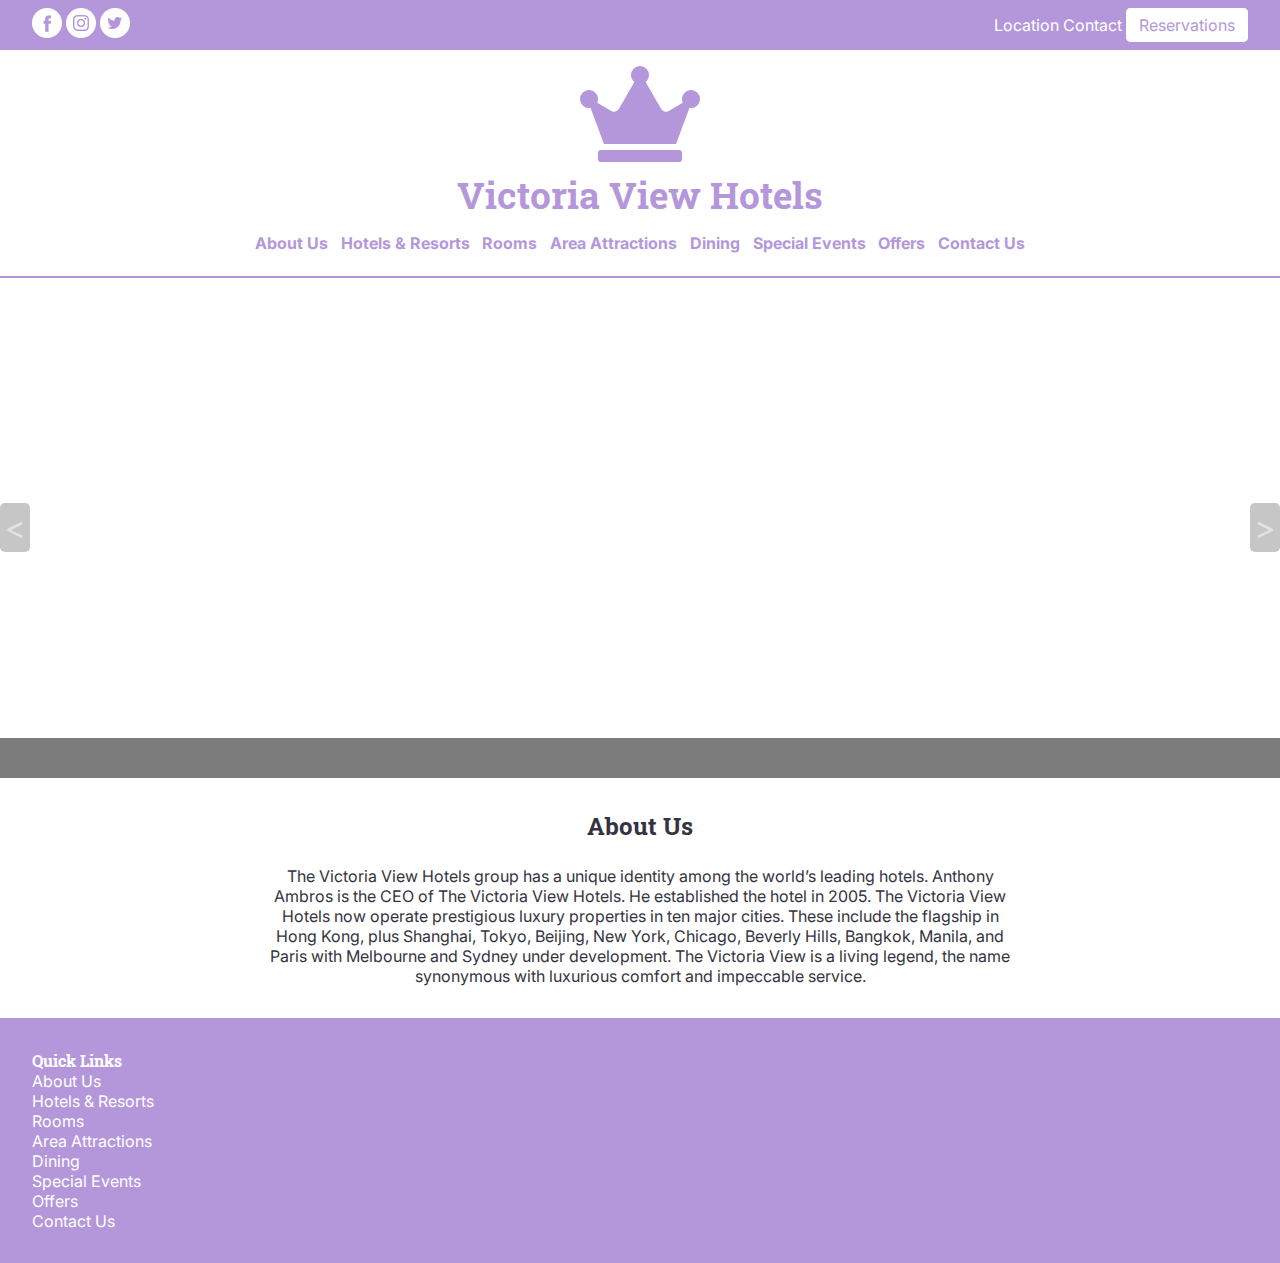
==== index.html @ af0b19d2 "initial commit" ====
<!DOCTYPE html>
<html lang="en">
	<head>
		<meta charset="UTF-8" />
		<meta http-equiv="X-UA-Compatible" content="IE=edge" />
		<meta name="viewport" content="width=device-width, initial-scale=1.0" />
		<link
			rel="stylesheet"
			href="https://cdnjs.cloudflare.com/ajax/libs/font-awesome/5.15.3/css/all.min.css"
			referrerpolicy="no-referrer"
		/>
		<link rel="stylesheet" href="assets/css/style.css" />
		<link rel="stylesheet" href="assets/css/slider.css" />
		<title>Victoria View Hotels</title>
	</head>
	<body>
		<div class="top-ribbon">
			<div class="social">
				<a href="#"><img src="assets/images/social/Facebook.png" /></a>
				<a href="#"><img src="assets/images/social/Instagram.png" /></a>
				<a href="#"><img src="assets/images/social/Twitter.png" /></a>
			</div>
			<div class="ribbon-content">
				<div class="ribbon-links">
					<a href="#">Location</a>
					<a href="#">Contact</a>
					<a href="reserve.html" class="btn">Reservations</a>
				</div>
			</div>
		</div>
		<header>
			<div class="logo">
				<a href="index.html">
					<i class="fas fa-crown"></i>
					<h3>Victoria View Hotels</h3>
				</a>
			</div>
			<div class="menu-icon" id="menu-icon">
				<i class="fas fa-bars"></i>
			</div>
			<nav id="nav">
				<div class="nav-link"><a href="about.html">About Us</a></div>
				<div class="nav-link"><a href="hotels.html">Hotels & Resorts</a></div>
				<div class="nav-link"><a href="rooms.html">Rooms</a></div>
				<div class="nav-link">
					<a href="attractions.html">Area Attractions</a>
				</div>
				<div class="nav-link"><a href="dining.html">Dining</a></div>
				<div class="nav-link"><a href="events.html">Special Events</a></div>
				<div class="nav-link"><a href="offers.html">Offers</a></div>
				<div class="nav-link"><a href="contact.html">Contact Us</a></div>
			</nav>
		</header>
        <div id="slider" class="slider">
        <div id="slider-info" class="slider-info"></div>
        <div id="slider-buttons" class = "slider-buttons">
            <button id = "prev"><</button>
            <button id = "next">></button>
        </div>
		</div>
		</div>
		<div class="para-info">
		<h2>About Us</h2>
		<p>The Victoria View Hotels group has a unique identity among the world’s leading hotels. Anthony Ambros is the CEO of
The Victoria View Hotels. He established the hotel in 2005. The Victoria View Hotels now operate prestigious luxury
properties in ten major cities. These include the flagship in Hong Kong, plus Shanghai, Tokyo, Beijing, New York,
Chicago, Beverly Hills, Bangkok, Manila, and Paris with Melbourne and Sydney under development. The Victoria View
is a living legend, the name synonymous with luxurious comfort and impeccable service.</p>
	</div>
	
	<footer>
	<div class = "links">
		<h4>Quick Links</h4>
				<a href="about.html">About Us</a>
				<a href="hotels.html">Hotels & Resorts</a>
				<a href="rooms.html">Rooms</a>
				<a href="attractions.html">Area Attractions</a>
				<a href="dining.html">Dining</a>
				<a href="events.html">Special Events</a>
				<a href="offers.html">Offers</a>
				<a href="contact.html">Contact Us</a>
	</div>
	</footer>
	</body>
	<script src="assets/js/script.js"></script>
	<!-- <script src="assets/js/slider.js"></script> -->
</html>
---- assets/css/style.css ----
@import url('https://fonts.googleapis.com/css2?family=Inter&family=Roboto+Slab&display=swap');

:root {
	--primary-color: rgb(180, 151, 218);
	--text-primary: rgb(52, 52, 65);
	--text-primary-inverse: #fff;
	--side-gap: 2em;
}

* {
	box-sizing: border-box;
	margin: 0;
	padding: 0;
	font-family: 'Inter', sans-serif;
}
body {
	color: var(--text-primary);
}

h1,
h2,
h3,
h4,
h5,
h6 {
	font-family: 'Roboto Slab', serif;
}
a {
	text-decoration: none;
	color: inherit;
}

button,
.btn {
	background-color: var(--text-primary-inverse);
	color: var(--primary-color);
	padding: 0.3em 0.7em;
	border-radius: 0.3rem;
	border: 2px solid var(--text-primary-inverse);
}

button:hover,
.btn:hover {
	background-color: rgba(0, 0, 0, 0);
	color: var(--text-primary-inverse);
	padding: 0.3em 0.7em;
	border-radius: 0.3rem;
	border: 2px solid var(--text-primary-inverse);
}

/* header */
header {
	color: var(--primary-color);
	display: flex;
	flex-direction: column;
	align-items: center;
	max-width: 100vw;
	border-bottom: 2px solid var(--primary-color);
	padding: 1em;
}

.logo {
	text-align: center;
	font-size: 2em;
}

.logo i {
	font-size: 3em;
}

.logo h3 {
	margin: 0.5rem;
}

nav {
	display: flex;
}

.nav-link {
	margin: 0.4rem;
	font-weight: bold;
}

.nav-link a:hover {
	text-decoration: underline;
}

.menu-icon {
	font-size: 2em;
	display: none;
}

/* Top ribbon */
.top-ribbon {
	background-color: var(--primary-color);
	padding: 0.5em var(--side-gap);
	display: flex;
	align-items: center;
	justify-content: space-between;
	color: var(--text-primary-inverse);
}
.top-ribbon .social img {
	width: 3ch;
	transition: transform 0.25s ease;
}
.top-ribbon .social img:hover {
	transform: scale(1.1, 1.1);
}

.para-info {
	width: 100%;
	text-align: center;
	display: flex;
	flex-direction: column;
	align-items: center;
	margin: 2em 0;
}
.para-info h2 {
	margin-bottom: 1em;
}
p {
	max-width: 75ch;
}

/* footer */
footer {
	background-color: var(--primary-color);
	color: var(--text-primary-inverse);
	display: flex;
	padding: var(--side-gap);
}
footer .links {
	display: flex;
	flex-direction: column;
}

/* hotel */
.hotel-locations {
	margin: 3em 0;
	display: flex;
	flex-direction: column;
	align-items: center;
}
.hotel-locations .card-contaniner {
	display: flex;
	flex-direction: column;
	align-items: center;
}
.hotel-card {
	display: flex;
	align-items: center;
	margin-top: 2em;
}
.hotel-card:nth-child(even) {
	flex-direction: row-reverse;
}
.hotel-card .loc-info {
	background-color: var(--primary-color);
	color: var(--text-primary-inverse);
	padding: 1em;
	margin-left: -30px;
	height: 100px;
	display: flex;
	align-items: center;
	justify-content: center;
}
.hotel-card:nth-child(even) .loc-info {
	margin-left: 0;
	margin-right: -30px;
}
.hotel-card img {
	min-width: 300px;
	max-width: 500px;
}
@media (max-width: 768px) {
	.menu-icon {
		display: block;
	}
	nav {
		display: none;
		transition: display 0.25s ease;
		width: 100%;
	}
	.nav-link {
		font-weight: normal;
		text-align: center;
		border-bottom: 0.5px solid var(--primary-color);
		width: 100%;
	}
	.nav-link:last-child {
		border: none;
	}

	.show {
		display: block;
	}
}
---- assets/css/slider.css ----
.slider {
	max-width: 100vw;
	height: 500px;
	background-repeat: no-repeat;
	background-size: cover;
	background-position: center;
	position: relative;
	display: flex;
	align-items: center;
}

.slider-buttons {
	position: absolute;
	width: 100%;
	top: 50;
	display: flex;
	justify-content: space-between;
	align-items: center;
}

.slider-buttons button {
	background-color: rgba(61, 61, 61, 0.295);
	border: 0;
	font-size: 2em;
	color: rgba(255, 255, 255, 0.534);
	padding: 5px;
}

.slider-buttons button:hover {
	background-color: rgba(255, 255, 255, 0.404);
	color: rgba(0, 0, 0, 0.616);
}

.slider-info {
	background-color: rgba(0, 0, 0, 0.514);
	color: #fff;
	padding: 20px 40px;
	width: 100%;
	position: absolute;
	bottom: 0;
}

.slider-info button {
	margin-top: 10px;
	margin-right: 10px;
}

.slider_tag {
	background-color: rgb(253, 207, 2);
	width: fit-content;
	padding: 3px 5px;
	color: #000;
}

/* slider media queries */

@media (max-width: 700px) {
	.slider {
		overflow: hidden;
		background-size: auto inherit;
	}
	.slider-info {
		width: 100%;
		display: flex;
		flex-direction: column;
	}

	.slider-info button {
		min-width: 150px;
	}
}
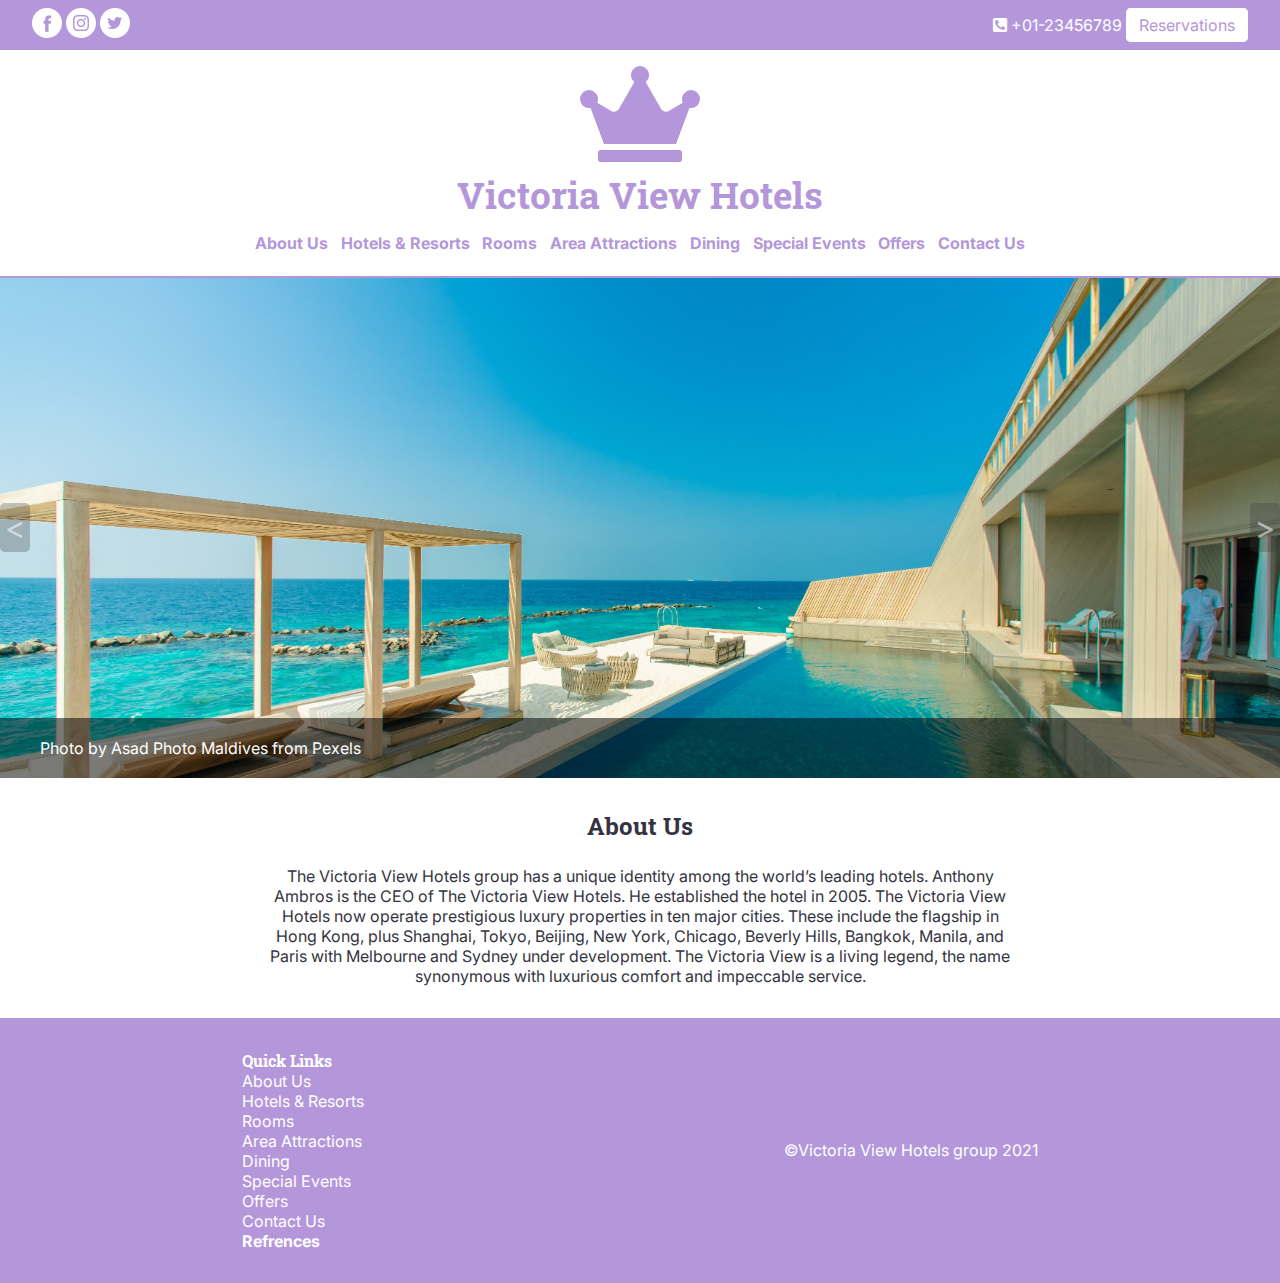
==== commit 11bffb05: "complete" ====
--- a/index.html
+++ b/index.html
@@ -22,8 +22,7 @@
 			</div>
 			<div class="ribbon-content">
 				<div class="ribbon-links">
-					<a href="#">Location</a>
-					<a href="#">Contact</a>
+					<a type="tel"><i class="fas fa-phone-square-alt"></i> +01-23456789</a>
 					<a href="reserve.html" class="btn">Reservations</a>
 				</div>
 			</div>
@@ -79,9 +78,11 @@
 				<a href="events.html">Special Events</a>
 				<a href="offers.html">Offers</a>
 				<a href="contact.html">Contact Us</a>
+				<strong><a href="refrences.html">Refrences</a></strong>
 	</div>
+	<div class="cpy"><p>&copy;Victoria View Hotels group 2021</p></div>
 	</footer>
 	</body>
 	<script src="assets/js/script.js"></script>
-	<!-- <script src="assets/js/slider.js"></script> -->
+	<script src="assets/js/slider.js"></script>
 </html>
--- a/assets/css/style.css
+++ b/assets/css/style.css
@@ -1,5 +1,5 @@
 @import url('https://fonts.googleapis.com/css2?family=Inter&family=Roboto+Slab&display=swap');
-
+@import url('https://fonts.googleapis.com/css2?family=Tangerine&display=swap');
 :root {
 	--primary-color: rgb(180, 151, 218);
 	--text-primary: rgb(52, 52, 65);
@@ -48,6 +48,23 @@
 	border: 2px solid var(--text-primary-inverse);
 }
 
+.btn-primary {
+	background-color: var(--primary-color);
+	color: var(--text-primary-inverse);
+	padding: 0.3em 0.7em;
+	border-radius: 0.3rem;
+	border: 2px solid var(--primary-color);
+	font-size: 150%;
+}
+
+.btn-primary:hover {
+	background-color: rgba(0, 0, 0, 0);
+	color: var(--primary-color);
+	padding: 0.3em 0.7em;
+	border-radius: 0.3rem;
+	border: 2px solid var(--primary-color);
+}
+
 /* header */
 header {
 	color: var(--primary-color);
@@ -128,6 +145,8 @@
 	color: var(--text-primary-inverse);
 	display: flex;
 	padding: var(--side-gap);
+	justify-content: space-around;
+	align-items: center;
 }
 footer .links {
 	display: flex;
@@ -172,7 +191,189 @@
 	min-width: 300px;
 	max-width: 500px;
 }
+
+/* about */
+.company-profile {
+	padding: 1rem;
+	display: flex;
+	flex-direction: column;
+	align-items: center;
+	justify-content: center;
+	margin-top: 2em;
+	margin-bottom: 2em;
+	color: var(--text-primary);
+}
+.company-profile h1 {
+	border-bottom: 2px solid var(--primary-color);
+}
+.company-profile h1,
+.company-profile h2 {
+	margin-bottom: 0.5em;
+}
+
+.company-profile h2:after {
+	content: '';
+	display: block;
+	width: 4ch;
+	height: 5px;
+	background-color: var(--primary-color);
+}
+.profile-section {
+	margin-top: 2em;
+}
+.message {
+	display: flex;
+	flex-direction: column;
+	align-items: center;
+	justify-content: center;
+	padding: 1em;
+}
+.message p {
+	font-family: 'Tangerine', cursive;
+	font-size: 3rem;
+	max-width: 45ch;
+	color: var(--primary-color);
+}
+.message p::before {
+	content: '"';
+	/* font-family: 'Roboto Slab', serif; */
+	font-size: 200%;
+	color: var(--primary-color);
+	font-style: italic;
+}
+
+.message span {
+	margin-top: 1em;
+	color: var(--primary-color);
+}
+
+/* rooms */
+.rooms {
+	display: flex;
+	flex-direction: column;
+	justify-content: center;
+	align-items: center;
+	margin: 2em 1em;
+}
+
+.rooms img {
+	max-width: 700px;
+	margin-top: 1em;
+}
+
+.rooms h3 {
+	margin-top: 2em;
+}
+/* offer */
+.offer-contianer {
+	display: flex;
+	align-items: center;
+	justify-content: center;
+	margin: 2em 1em;
+}
+.offer {
+	background-color: var(--primary-color);
+	border-radius: 1em;
+	padding: 1em;
+	display: flex;
+	flex-direction: column;
+	align-items: center;
+	justify-content: center;
+	color: var(--text-primary-inverse);
+}
+.offer h1 {
+	font-size: 300%;
+	text-shadow: 0px 2px 0px var(--text-primary);
+}
+/* member */
+form a {
+	color: var(--primary-color);
+}
+form a:hover {
+	text-decoration: underline;
+}
+
+.member-container {
+	display: flex;
+	align-items: center;
+	justify-content: center;
+	margin: 2em 0;
+}
+
+.member-message {
+	display: flex;
+	flex-direction: column;
+	align-items: center;
+	justify-content: center;
+	width: 45%;
+	background-color: var(--primary-color);
+	color: var(--text-primary-inverse);
+	padding: 1em;
+	min-height: 500px;
+	padding-right: 5em;
+	text-align: justify;
+}
+
+.member-message h1 {
+	margin-bottom: 1em;
+}
+
+.member-form {
+	width: 40%;
+	padding: 1em;
+	border: 2px solid var(--primary-color);
+	background-color: var(--text-primary-inverse);
+}
+
+form button {
+	display: block;
+}
+
+label {
+	display: block;
+	margin-top: 1em;
+}
+
+input,
+select,
+textarea {
+	font-size: 1.5em;
+	padding: 0.3em;
+}
+
+.inline-label,
+#confirm {
+	display: inline;
+}
+
+form .msg {
+	margin-top: 1em;
+}
+
+form button {
+	margin-top: 1em;
+}
+
+/* reserve */
+.reserve-container {
+	margin: 2em 1em;
+	display: flex;
+	flex-direction: column;
+	align-items: center;
+	justify-content: space-around;
+	min-height: 200px;
+}
+textarea {
+	resize: vertical;
+}
+.reserve-container a {
+	min-width: 250px;
+	text-align: center;
+}
 @media (max-width: 768px) {
+	.rooms img {
+		max-width: 98vw;
+	}
 	.menu-icon {
 		display: block;
 	}
@@ -194,4 +395,22 @@
 	.show {
 		display: block;
 	}
-}
+
+	.member-container {
+		flex-direction: column;
+	}
+
+	.member-container > div {
+		width: 98%;
+	}
+
+	.member-message {
+		padding: 1em;
+	}
+
+	input,
+	select,
+	textarea {
+		width: 98%;
+	}
+}
